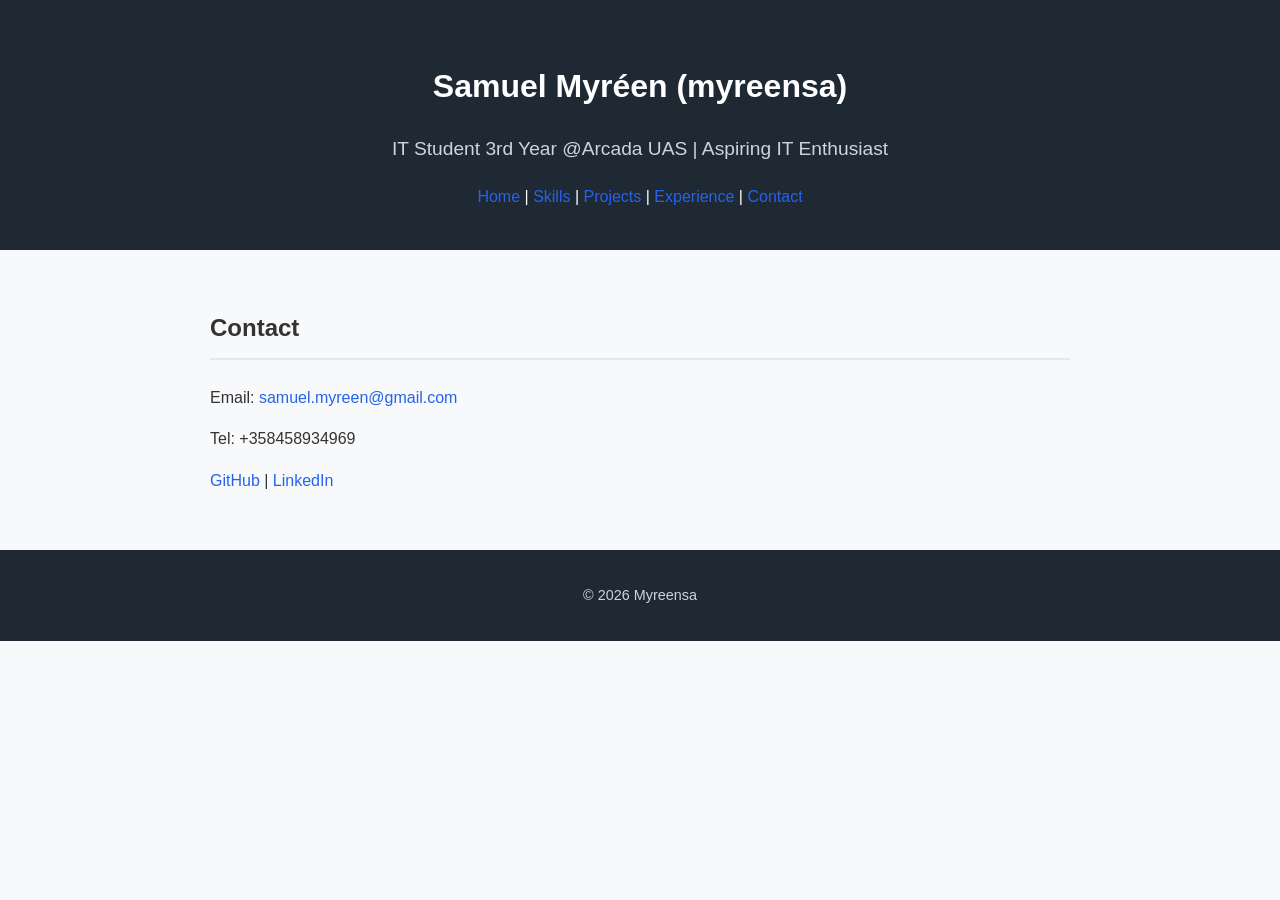
==== contact.html @ 0f5e8cad "updated menu websites" ====
<!DOCTYPE html>
<html lang="en">
<head>
  <meta charset="UTF-8">
  <title>Contact | Myreensa</title>
  <link rel="stylesheet" href="styles.css">
</head>
<body>

  <header>
    <h1>Samuel Myréen (myreensa)</h1>
   <p class="subtitle">IT Student 3rd Year @Arcada UAS | Aspiring IT Enthusiast</p>
    <nav>
      <a href="index.html">Home</a> |
      <a href="skills.html">Skills</a> |
      <a href="projects.html">Projects</a> |
      <a href="experience.html">Experience</a> |
      <a href="contact.html">Contact</a>
    </nav>
  </header>

  <main>
    <section>
    <h2>Contact</h2>
    <p>Email: <a href="mailto:samuel.myreen@gmail.com">samuel.myreen@gmail.com</a></p>
    <p>Tel: +358458934969</p>
    <p>
      <a href="https://github.com/myreensa" target="_blank">GitHub</a> |
      <a href="https://www.linkedin.com/in/samuel-myr%C3%A9en-66b751280/" target="_blank">LinkedIn</a>
    </p>
  </section>
  </main>

  <footer>
    <p>© 2026 Myreensa</p>
  </footer>

</body>
</html>
---- styles.css ----
* {
  box-sizing: border-box;
}

body {
  font-family: Arial, Helvetica, sans-serif;
  margin: 0;
  background-color: #f8f9fb;
  color: #333;
  line-height: 1.6;
}

header {
  background-color: #1f2933;
  color: white;
  padding: 40px 20px;
  text-align: center;
}

.subtitle {
  font-size: 1.2em;
  color: #cbd5e1;
}

section {
  max-width: 900px;
  margin: auto;
  padding: 40px 20px;
}

h2 {
  border-bottom: 2px solid #e5e7eb;
  padding-bottom: 10px;
  margin-bottom: 25px;
}

/* SKILLS */
.skills {
  list-style: none;
  padding: 0;
  display: flex;
  flex-wrap: wrap;
  gap: 10px;
}

.skills li {
  background-color: #e5e7eb;
  padding: 8px 14px;
  border-radius: 20px;
  font-size: 0.9em;
}

/* PROJECTS */
.project {
  display: flex;
  flex-wrap: wrap;
  gap: 20px;
  background-color: white;
  border-radius: 10px;
  padding: 20px;
  margin-bottom: 30px;
  box-shadow: 0 4px 10px rgba(0,0,0,0.05);
}

.project img {
  width: 100%;
  max-width: 280px;
  border-radius: 8px;
  object-fit: cover;
}

.project-content {
  flex: 1;
}

.project-content h3 {
  margin-top: 0;
}

.project-content a {
  display: inline-block;
  margin-top: 10px;
  color: #2563eb;
  text-decoration: none;
  font-weight: bold;
}

.project-content a:hover {
  text-decoration: underline;
}

/* CONTACT */
a {
  color: #2563eb;
  text-decoration: none;
}

a:hover {
  text-decoration: underline;
}

/* FOOTER */
footer {
  text-align: center;
  padding: 20px;
  background-color: #1f2933;
  color: #cbd5e1;
  font-size: 0.9em;
}

/* RESPONSIVE */
@media (max-width: 700px) {
  .project {
    flex-direction: column;
  }

  .project img {
    max-width: 100%;
  }
}
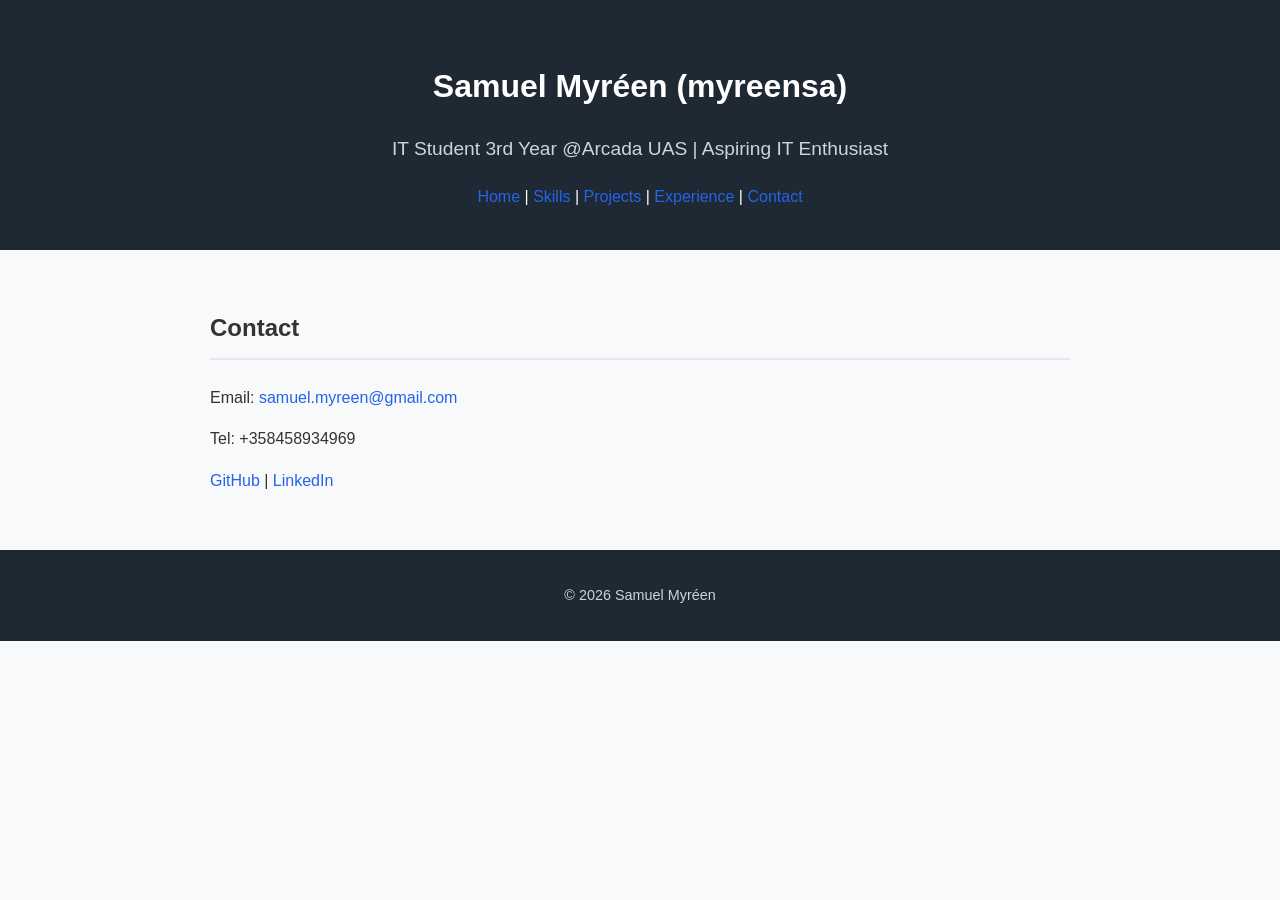
==== commit 9f49f864: "updated commit" ====
--- a/contact.html
+++ b/contact.html
@@ -32,7 +32,7 @@
   </main>
 
   <footer>
-    <p>© 2026 Myreensa</p>
+    <p>© 2026 Samuel Myréen</p>
   </footer>
 
 </body>
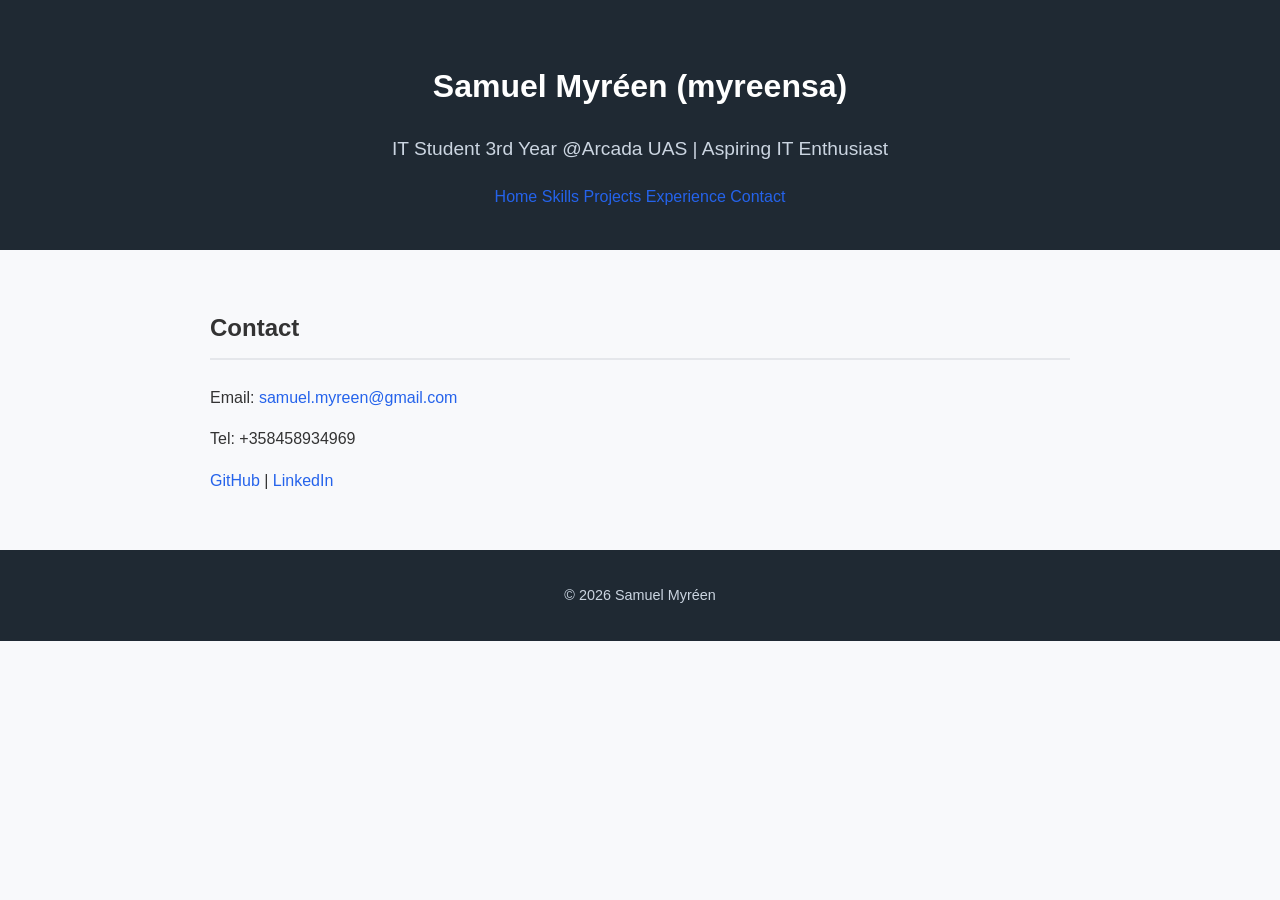
==== commit 57fd8e20: "updated menu" ====
--- a/contact.html
+++ b/contact.html
@@ -11,10 +11,10 @@
     <h1>Samuel Myréen (myreensa)</h1>
    <p class="subtitle">IT Student 3rd Year @Arcada UAS | Aspiring IT Enthusiast</p>
     <nav>
-      <a href="index.html">Home</a> |
-      <a href="skills.html">Skills</a> |
-      <a href="projects.html">Projects</a> |
-      <a href="experience.html">Experience</a> |
+      <a href="index.html">Home</a>
+      <a href="skills.html">Skills</a>
+      <a href="projects.html">Projects</a>
+      <a href="experience.html">Experience</a>
       <a href="contact.html">Contact</a>
     </nav>
   </header>
--- a/styles.css
+++ b/styles.css
@@ -1,3 +1,4 @@
+/* ...existing code... */
 * {
   box-sizing: border-box;
 }
@@ -32,6 +33,39 @@
   border-bottom: 2px solid #e5e7eb;
   padding-bottom: 10px;
   margin-bottom: 25px;
+}
+
+/* Top navigation — improved visual style */
+.top-nav {
+  display: flex;
+  gap: 14px;
+  justify-content: center;
+  margin: 18px 0;
+  flex-wrap: wrap;
+  font-size: 1.05rem;
+  line-height: 1;
+}
+
+.top-nav a {
+  background: #26323a;
+  color: #ffffff;
+  text-decoration: none;
+  padding: 10px 16px;
+  border-radius: 8px;
+  box-shadow: 0 4px 10px rgba(0,0,0,0.08);
+  transition: background 0.15s ease, transform 0.08s ease;
+  display: inline-block;
+}
+
+.top-nav a:hover,
+.top-nav a:focus {
+  background: #33464e;
+  transform: translateY(-3px);
+  outline: none;
+}
+
+.top-nav a:active {
+  transform: translateY(-1px);
 }
 
 /* SKILLS */
@@ -99,6 +133,22 @@
   text-decoration: underline;
 }
 
+/* EXPERIENCE MEDIA */
+.experience-media {
+  display: flex;
+  align-items: center;
+  gap: 12px;
+  margin: 10px 0;
+  flex-wrap: wrap;
+}
+
+.experience-media img {
+  max-width: 100%;
+  height: auto;
+  display: block;
+  border-radius: 6px;
+}
+
 /* FOOTER */
 footer {
   text-align: center;
@@ -118,3 +168,10 @@
     max-width: 100%;
   }
 }
+
+/* Small-screen tweaks for the top nav */
+@media (max-width: 600px) {
+  .top-nav { font-size: 0.95rem; gap: 10px; }
+  .top-nav a { padding: 8px 12px; }
+}
+/* ...existing code... */
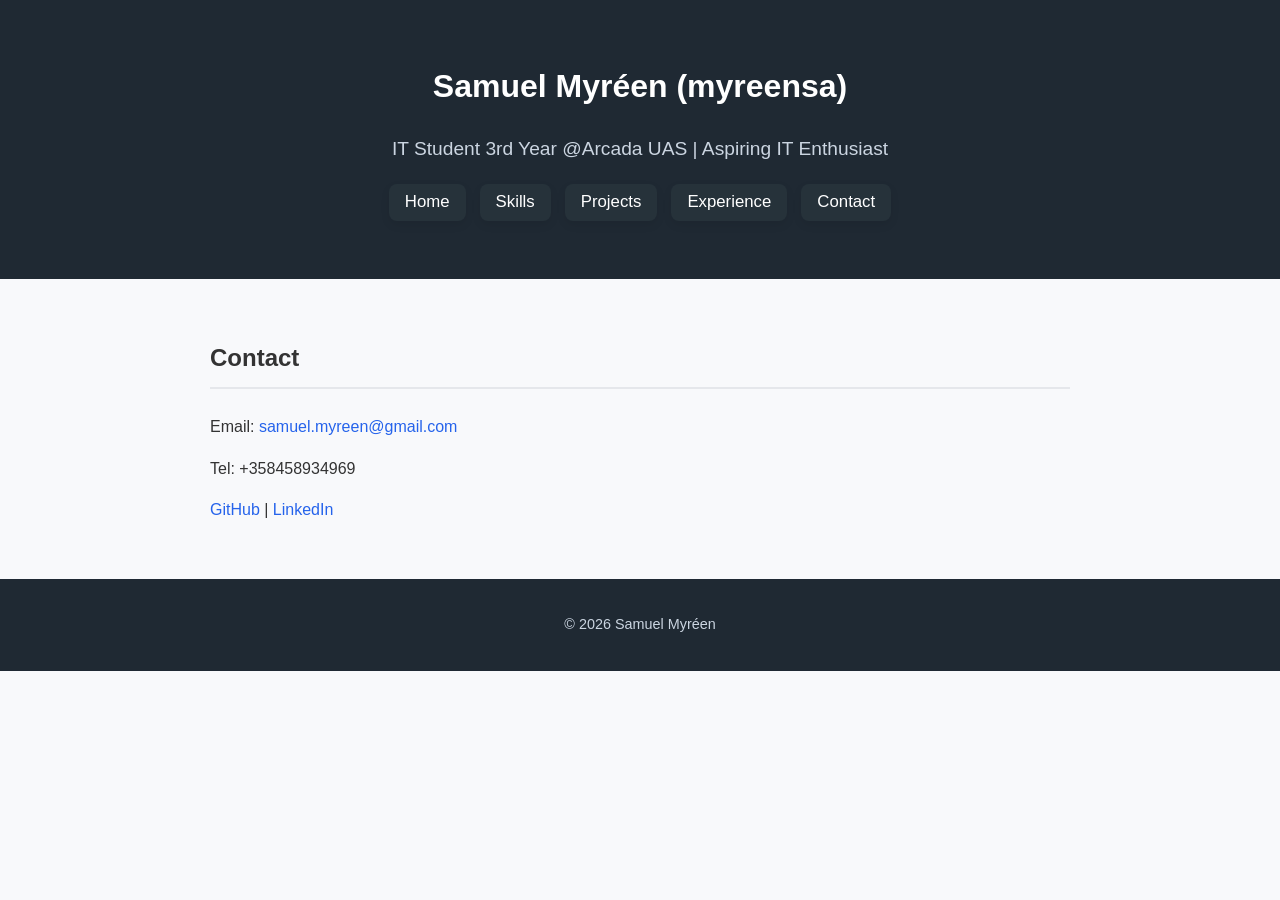
==== commit 0d1ad826: "new nav update" ====
--- a/contact.html
+++ b/contact.html
@@ -10,13 +10,15 @@
   <header>
     <h1>Samuel Myréen (myreensa)</h1>
    <p class="subtitle">IT Student 3rd Year @Arcada UAS | Aspiring IT Enthusiast</p>
-    <nav>
+    <!-- Top navigation menu -->
+    <nav class="top-nav" aria-label="Main navigation">
       <a href="index.html">Home</a>
       <a href="skills.html">Skills</a>
       <a href="projects.html">Projects</a>
       <a href="experience.html">Experience</a>
       <a href="contact.html">Contact</a>
     </nav>
+  </header>
   </header>
 
   <main>
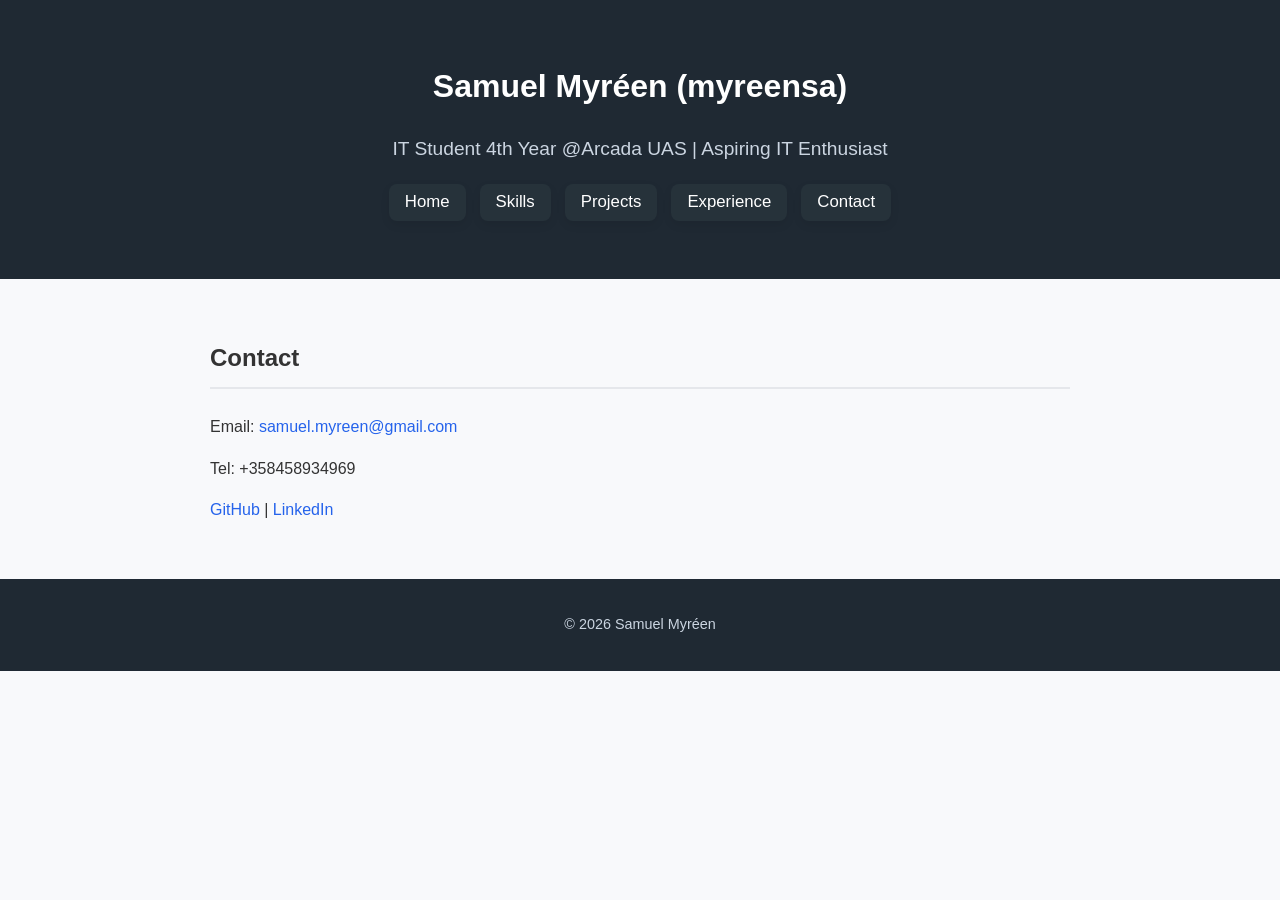
==== commit fbb0cde2: "Update 3rd to 4th year, and info section" ====
--- a/contact.html
+++ b/contact.html
@@ -9,7 +9,7 @@
 
   <header>
     <h1>Samuel Myréen (myreensa)</h1>
-   <p class="subtitle">IT Student 3rd Year @Arcada UAS | Aspiring IT Enthusiast</p>
+   <p class="subtitle">IT Student 4th Year @Arcada UAS | Aspiring IT Enthusiast</p>
     <!-- Top navigation menu -->
     <nav class="top-nav" aria-label="Main navigation">
       <a href="index.html">Home</a>
@@ -18,7 +18,6 @@
       <a href="experience.html">Experience</a>
       <a href="contact.html">Contact</a>
     </nav>
-  </header>
   </header>
 
   <main>
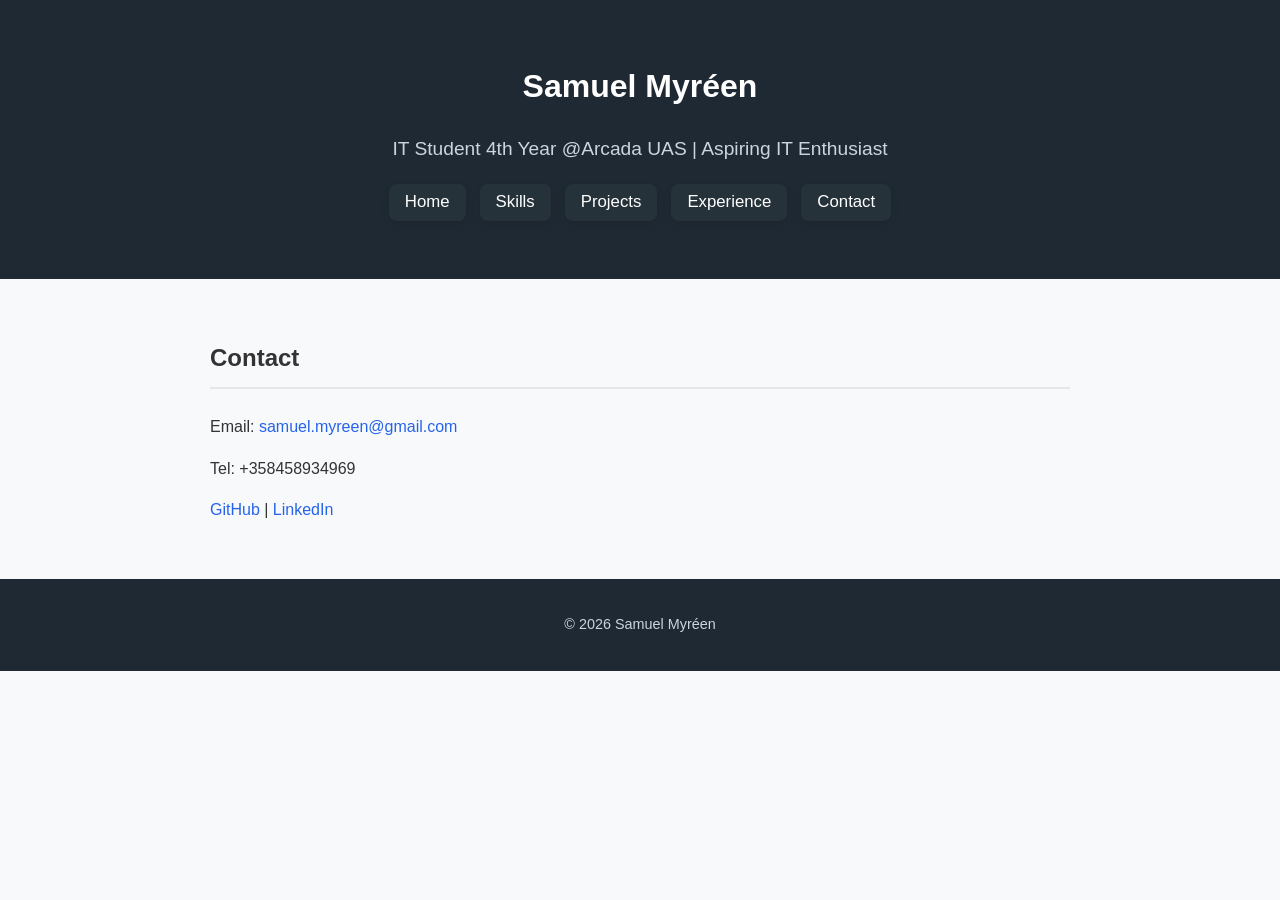
==== commit ade113ae: "Header to my name, remove github user not relevant" ====
--- a/contact.html
+++ b/contact.html
@@ -8,7 +8,7 @@
 <body>
 
   <header>
-    <h1>Samuel Myréen (myreensa)</h1>
+    <h1>Samuel Myréen</h1>
    <p class="subtitle">IT Student 4th Year @Arcada UAS | Aspiring IT Enthusiast</p>
     <!-- Top navigation menu -->
     <nav class="top-nav" aria-label="Main navigation">
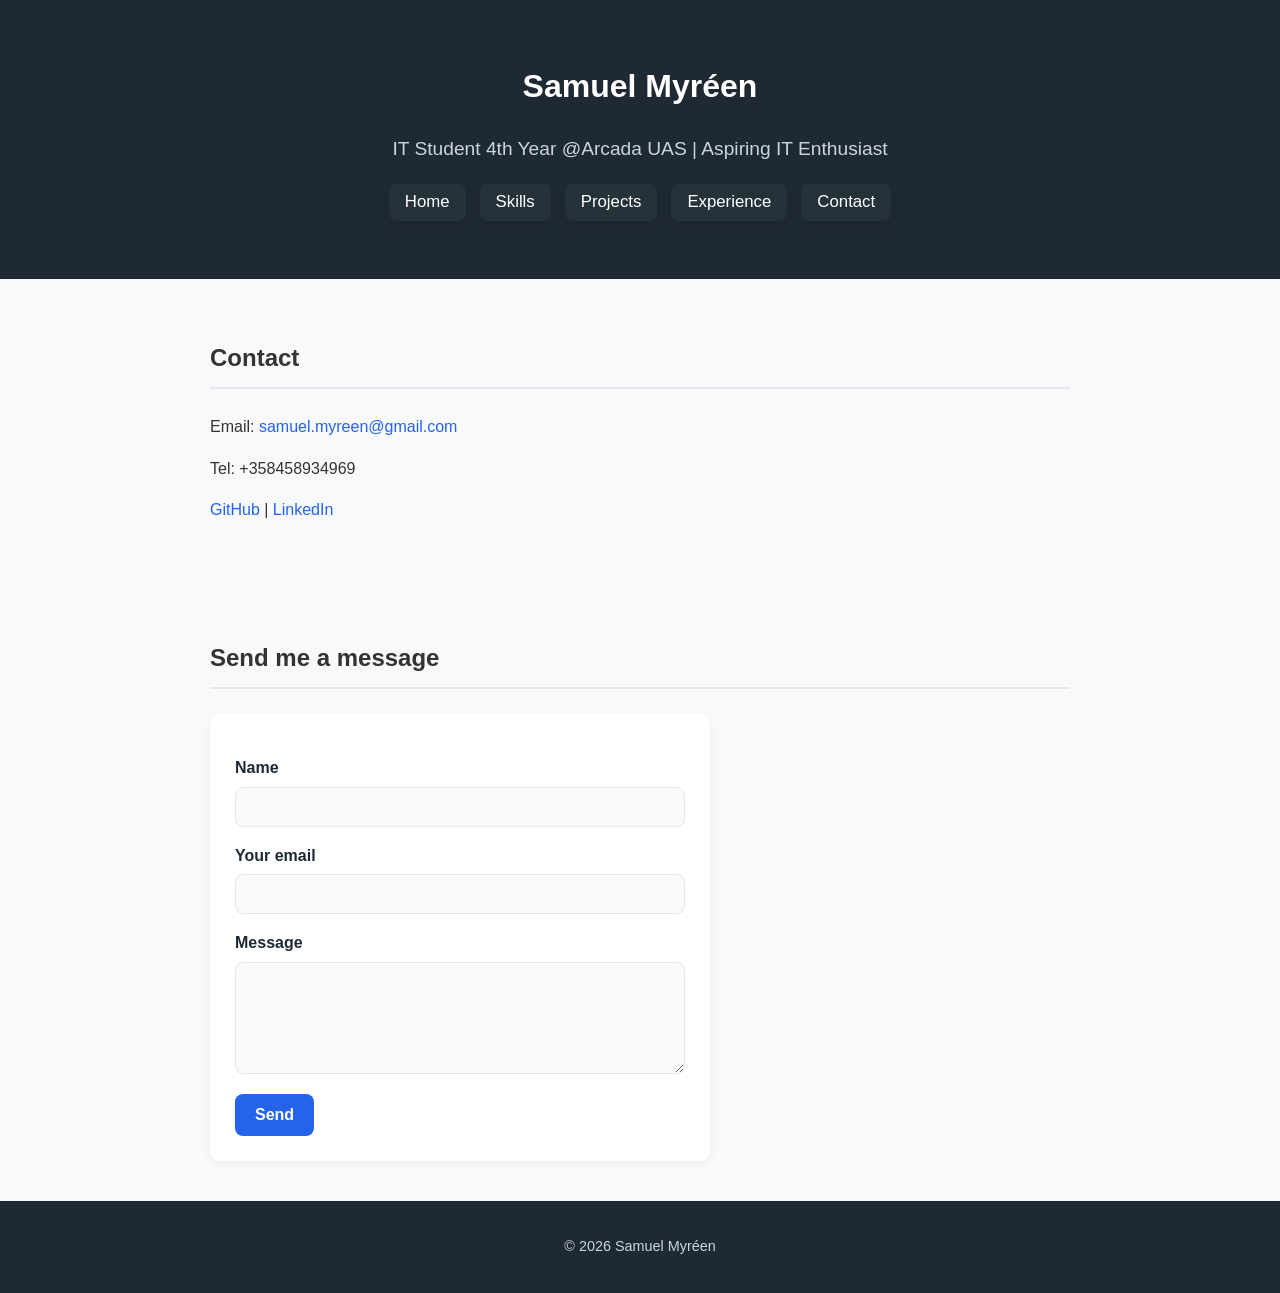
==== commit dac179ba: "Contact form to me!" ====
--- a/contact.html
+++ b/contact.html
@@ -22,14 +22,33 @@
 
   <main>
     <section>
-    <h2>Contact</h2>
-    <p>Email: <a href="mailto:samuel.myreen@gmail.com">samuel.myreen@gmail.com</a></p>
-    <p>Tel: +358458934969</p>
-    <p>
-      <a href="https://github.com/myreensa" target="_blank">GitHub</a> |
-      <a href="https://www.linkedin.com/in/samuel-myr%C3%A9en-66b751280/" target="_blank">LinkedIn</a>
-    </p>
-  </section>
+      <h2>Contact</h2>
+      <p>Email: <a href="mailto:samuel.myreen@gmail.com">samuel.myreen@gmail.com</a></p>
+      <p>Tel: +358458934969</p>
+      <p>
+        <a href="https://github.com/myreensa" target="_blank">GitHub</a> |
+        <a href="https://www.linkedin.com/in/samuel-myr%C3%A9en-66b751280/" target="_blank">LinkedIn</a>
+      </p>
+    </section>
+
+    <section>
+      <h2>Send me a message</h2>
+      <form action="https://formsubmit.co/samuel.myreen@gmail.com" method="POST" class="contact-form">
+        <input type="hidden" name="_captcha" value="false">
+        <input type="hidden" name="_subject" value="New message from portfolio site">
+
+        <label for="name">Name</label>
+        <input type="text" id="name" name="name" required>
+
+        <label for="email">Your email</label>
+        <input type="email" id="email" name="email" required>
+
+        <label for="message">Message</label>
+        <textarea id="message" name="message" rows="5" required></textarea>
+
+        <button type="submit">Send</button>
+      </form>
+    </section>
   </main>
 
   <footer>
--- a/styles.css
+++ b/styles.css
@@ -174,4 +174,52 @@
   .top-nav { font-size: 0.95rem; gap: 10px; }
   .top-nav a { padding: 8px 12px; }
 }
-/* ...existing code... */+/* ...existing code... */
+
+/* CONTACT FORM */
+.contact-form {
+  display: flex;
+  flex-direction: column;
+  max-width: 500px;
+  background-color: white;
+  border-radius: 10px;
+  padding: 25px;
+  margin-top: 20px;
+  box-shadow: 0 4px 10px rgba(0,0,0,0.05);
+}
+
+.contact-form label {
+  font-weight: bold;
+  margin-top: 16px;
+  margin-bottom: 6px;
+  color: #1f2933;
+}
+
+.contact-form input,
+.contact-form textarea {
+  padding: 10px 12px;
+  border: 1px solid #e5e7eb;
+  border-radius: 8px;
+  font-family: inherit;
+  font-size: 1em;
+  background-color: #f8f9fb;
+  color: #333;
+  resize: vertical;
+}
+
+.contact-form button {
+  margin-top: 20px;
+  padding: 12px 20px;
+  background-color: #2563eb;
+  color: white;
+  border: none;
+  border-radius: 8px;
+  font-size: 1em;
+  font-weight: bold;
+  cursor: pointer;
+  align-self: flex-start;
+}
+
+.contact-form button:hover {
+  background-color: #1d4ed8;
+}
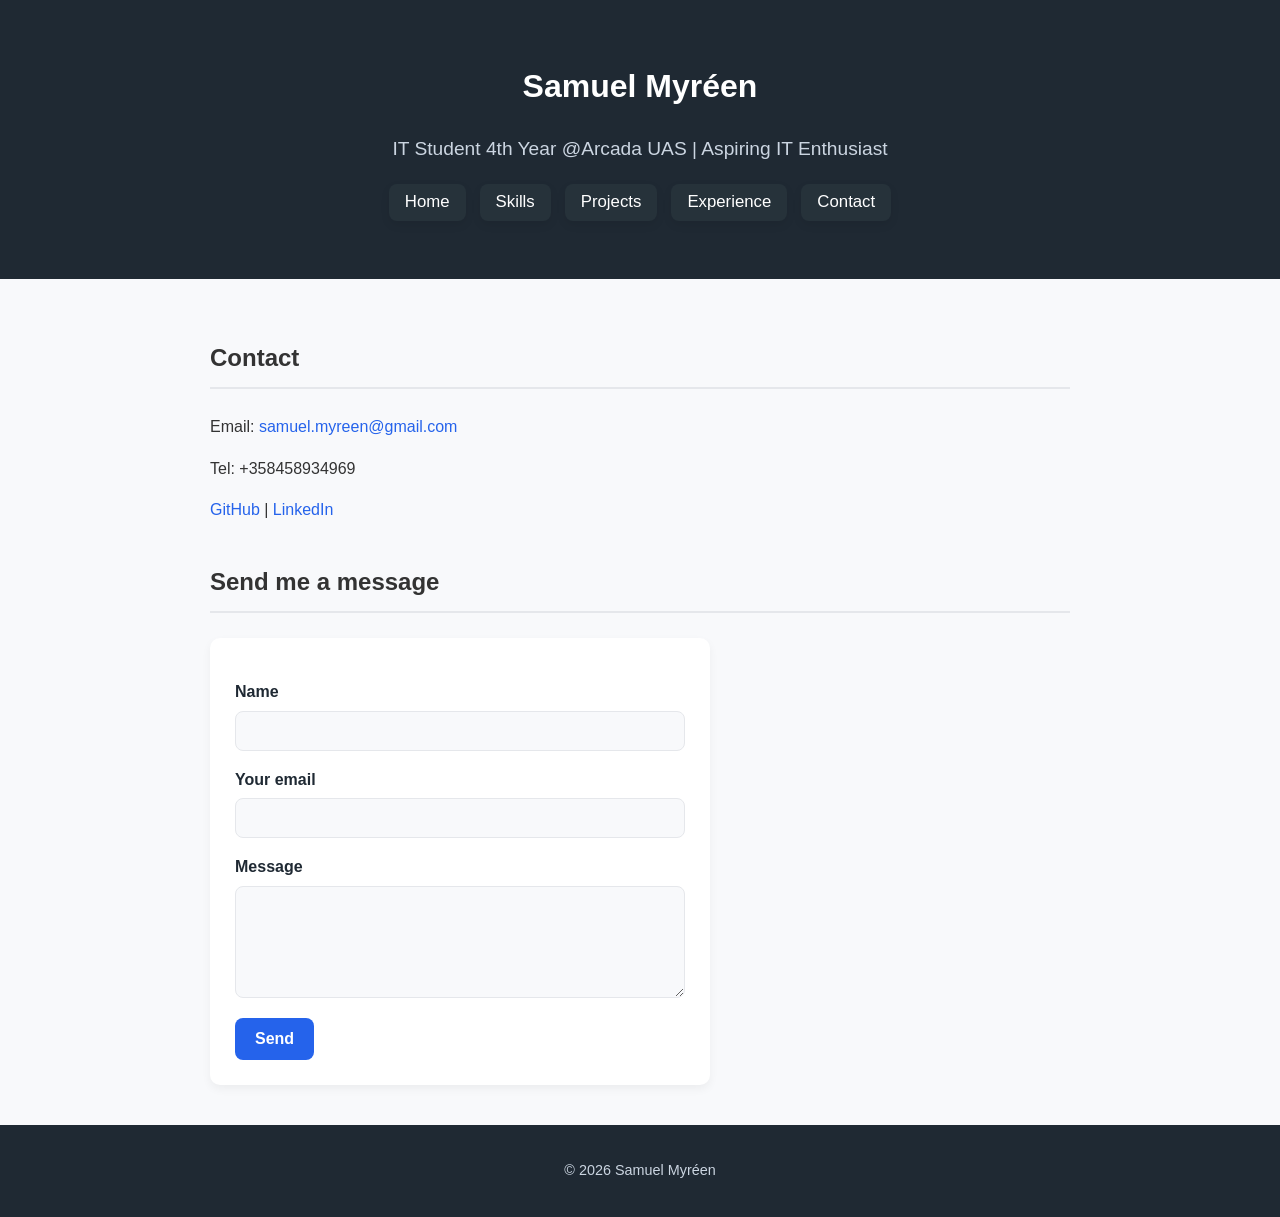
==== commit 6a658b7c: "Made contact form into same section as other contact" ====
--- a/contact.html
+++ b/contact.html
@@ -21,39 +21,34 @@
   </header>
 
   <main>
-    <section>
-      <h2>Contact</h2>
-      <p>Email: <a href="mailto:samuel.myreen@gmail.com">samuel.myreen@gmail.com</a></p>
-      <p>Tel: +358458934969</p>
-      <p>
-        <a href="https://github.com/myreensa" target="_blank">GitHub</a> |
-        <a href="https://www.linkedin.com/in/samuel-myr%C3%A9en-66b751280/" target="_blank">LinkedIn</a>
-      </p>
-    </section>
+  <section>
+    <h2>Contact</h2>
+    <p>Email: <a href="mailto:samuel.myreen@gmail.com">samuel.myreen@gmail.com</a></p>
+    <p>Tel: +358458934969</p>
+    <p>
+      <a href="https://github.com/myreensa" target="_blank">GitHub</a> |
+      <a href="https://www.linkedin.com/in/samuel-myr%C3%A9en-66b751280/" target="_blank">LinkedIn</a>
+    </p>
 
-    <section>
-      <h2>Send me a message</h2>
-      <form action="https://formsubmit.co/samuel.myreen@gmail.com" method="POST" class="contact-form">
-        <input type="hidden" name="_captcha" value="false">
-        <input type="hidden" name="_subject" value="New message from portfolio site">
+    <h2 style="margin-top: 40px;">Send me a message</h2>
+    <form action="https://formsubmit.co/samuel.myreen@gmail.com" method="POST" class="contact-form">
+      <input type="hidden" name="_captcha" value="false">
+      <input type="hidden" name="_subject" value="New message from portfolio site">
 
-        <label for="name">Name</label>
-        <input type="text" id="name" name="name" required>
+      <label for="name">Name</label>
+      <input type="text" id="name" name="name" required>
 
-        <label for="email">Your email</label>
-        <input type="email" id="email" name="email" required>
+      <label for="email">Your email</label>
+      <input type="email" id="email" name="email" required>
 
-        <label for="message">Message</label>
-        <textarea id="message" name="message" rows="5" required></textarea>
+      <label for="message">Message</label>
+      <textarea id="message" name="message" rows="5" required></textarea>
 
-        <button type="submit">Send</button>
-      </form>
-    </section>
-  </main>
+      <button type="submit">Send</button>
+    </form>
+  </section>
+</main>   
 
   <footer>
     <p>© 2026 Samuel Myréen</p>
-  </footer>
-
-</body>
-</html>+  </footer>
